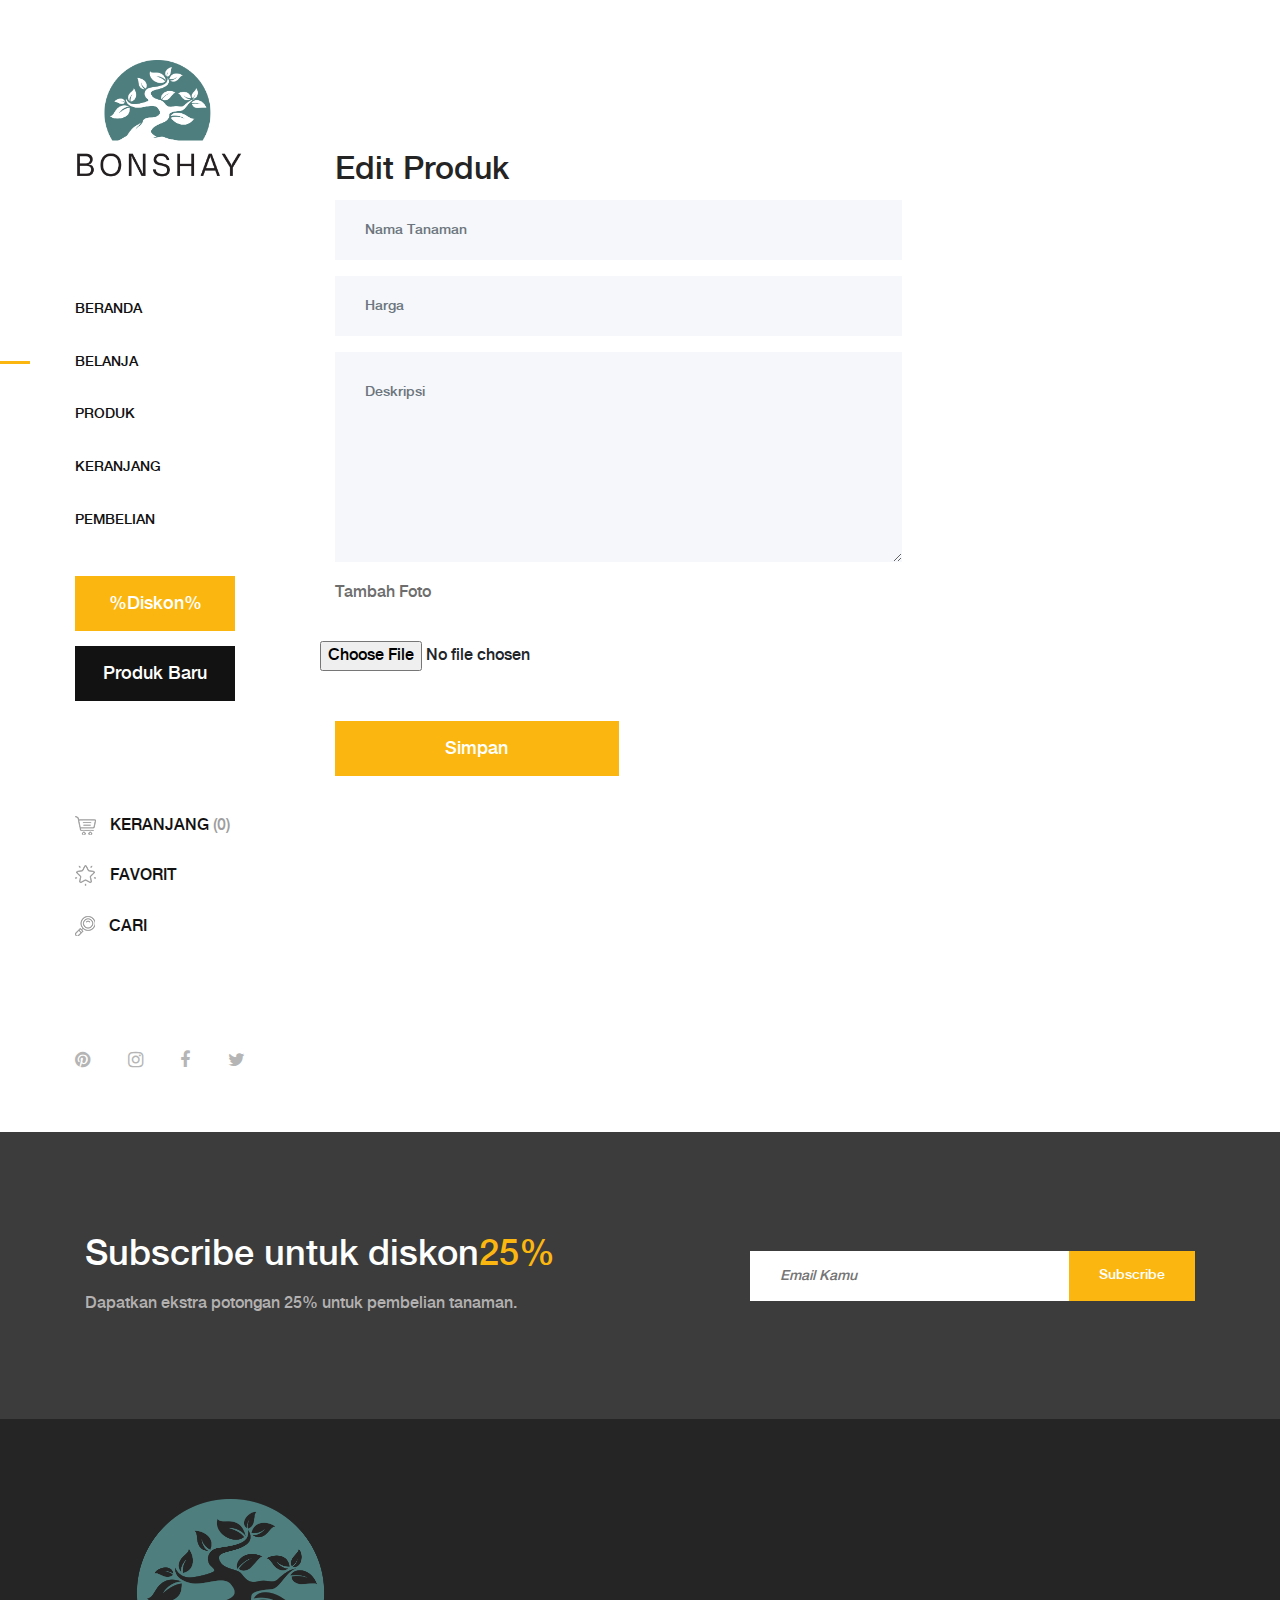
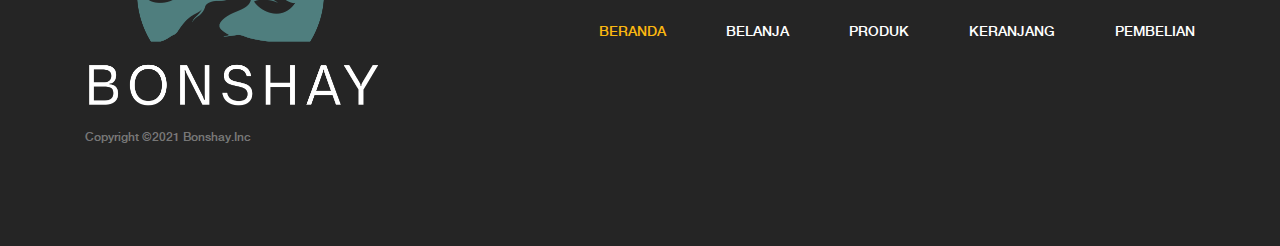
==== bonshay/editplant-seller.html @ bff63c1c "Add files via upload" ====
<!DOCTYPE html>
<html lang="en">

<head>
    <meta charset="UTF-8">
    <meta name="description" content="">
    <meta http-equiv="X-UA-Compatible" content="IE=edge">
    <meta name="viewport" content="width=device-width, initial-scale=1, shrink-to-fit=no">
    <!-- The above 4 meta tags *must* come first in the head; any other head content must come *after* these tags -->

    <!-- Title  -->
    <title>Bonshay - Ornamental Plants Ecommerce  | Checkout</title>

    <!-- Favicon  -->
    <link rel="icon" href="img/core-img/favicon.ico">

    <!-- Core Style CSS -->
    <link rel="stylesheet" href="css/core-style.css">
    <link rel="stylesheet" href="style.css">

</head>

<style>
    .tambahfoto{
        margin-left:15px;
    }
</style>

<body>
    <!-- Search Wrapper Area Start -->
    <div class="search-wrapper section-padding-100">
        <div class="search-close">
            <i class="fa fa-close" aria-hidden="true"></i>
        </div>
        <div class="container">
            <div class="row">
                <div class="col-12">
                    <div class="search-content">
                        <form action="#" method="get">
                            <input type="search" name="search" id="search" placeholder="Type your keyword...">
                            <button type="submit"><img src="img/core-img/search.png" alt=""></button>
                        </form>
                    </div>
                </div>
            </div>
        </div>
    </div>
    <!-- Search Wrapper Area End -->

    <!-- ##### Main Content Wrapper Start ##### -->
    <div class="main-content-wrapper d-flex clearfix">

        <!-- Mobile Nav (max width 767px)-->
        <div class="mobile-nav">
            <!-- Navbar Brand -->
            <div class="amado-navbar-brand">
                <a href="index.html"><img src="img/core-img/logo.png" alt=""></a>
            </div>
            <!-- Navbar Toggler -->
            <div class="amado-navbar-toggler">
                <span></span><span></span><span></span>
            </div>
        </div>

        <!-- Header Area Start -->
        <header class="header-area clearfix">
            <!-- Close Icon -->
            <div class="nav-close">
                <i class="fa fa-close" aria-hidden="true"></i>
            </div>
            <!-- Logo -->
            <div class="logo">
                <a href="index.html"><img src="img/core-img/logo.png" alt=""></a>
            </div>
            <!-- Amado Nav -->
            <nav class="amado-nav">
                <ul>
                    <li><a href="index.html">Beranda</a></li>
                    <li class="active"><a href="shop.html">Belanja</a></li>
                    <li><a href="product-details.html">Produk</a></li>
                    <li><a href="cart.html">Keranjang</a></li>
                    <li><a href="checkout.html">Pembelian</a></li>
                </ul>
            </nav>
            <!-- Button Group -->
            <div class="amado-btn-group mt-30 mb-100">
                <a href="#" class="btn amado-btn mb-15">%Diskon%</a>
                <a href="#" class="btn amado-btn active">Produk Baru</a>
            </div>
            <!-- Cart Menu -->
            <div class="cart-fav-search mb-100">
                <a href="cart.html" class="cart-nav"><img src="img/core-img/cart.png" alt=""> Keranjang <span>(0)</span></a>
                <a href="#" class="fav-nav"><img src="img/core-img/favorites.png" alt=""> Favorit</a>
                <a href="#" class="search-nav"><img src="img/core-img/search.png" alt=""> Cari</a>
            </div>
            <!-- Social Button -->
            <div class="social-info d-flex justify-content-between">
                <a href="#"><i class="fa fa-pinterest" aria-hidden="true"></i></a>
                <a href="#"><i class="fa fa-instagram" aria-hidden="true"></i></a>
                <a href="#"><i class="fa fa-facebook" aria-hidden="true"></i></a>
                <a href="#"><i class="fa fa-twitter" aria-hidden="true"></i></a>
            </div>
        </header>
        <!-- Header Area End -->

        <div class="cart-table-area section-padding-100">
            <div class="container-fluid">
                <div class="row">
                    <div class="col-12 col-lg-8">
                        <div class="checkout_details_area mt-50 clearfix">

                            <div class="edit-title">
                                <h2>Edit Produk</h2>
                            </div>

                            <form action="#" method="post">
                                <div class="row">
                                    <div class="col-12 mb-3">
                                        <input type="text" class="form-control" placeholder="Nama Tanaman" value="">
                                    </div>
                                    <div class="col-12 mb-3">
                                        <input type="text" class="form-control" placeholder="Harga" value="">
                                    </div>
                                    <div class="col-12 mb-3">
                                        <textarea name="comment" class="form-control w-100" id="comment" cols="30" rows="10" placeholder="Deskripsi"></textarea>
                                    </div>
                                    <p class="tambahfoto">Tambah Foto</p>
                                    <div class="tambahfoto col-12 mb-3"></div>
                                        <form action="">
                                            <input type="file" id="myFile" name="filename">
                                        </form>
                                    </div>

                                    <div class="cart-btn mt-50">
                                        <a href="#" class="btn amado-btn w-50">Simpan</a>
                                    </div>


                                </div>
                            </form>
                        </div>
                    </div>
                    
                </div>
            </div>
        </div>
    </div>
    <!-- ##### Main Content Wrapper End ##### -->

    <!-- ##### Newsletter Area Start ##### -->
    <section class="newsletter-area section-padding-100-0">
        <div class="container">
            <div class="row align-items-center">
                <!-- Newsletter Text -->
                <div class="col-12 col-lg-6 col-xl-7">
                    <div class="newsletter-text mb-100">
                        <h2>Subscribe untuk diskon<span>25%</span></h2>
                        <p>Dapatkan ekstra potongan 25% untuk pembelian tanaman.</p>
                    </div>
                </div>
                <!-- Newsletter Form -->
                <div class="col-12 col-lg-6 col-xl-5">
                    <div class="newsletter-form mb-100">
                        <form action="#" method="post">
                            <input type="email" name="email" class="nl-email" placeholder="Email Kamu">
                            <input type="submit" value="Subscribe">
                        </form>
                    </div>
                </div>
            </div>
        </div>
    </section>
    <!-- ##### Newsletter Area End ##### -->

    <!-- ##### Footer Area Start ##### -->
    <footer class="footer_area clearfix">
        <div class="container">
            <div class="row align-items-center">
                <!-- Single Widget Area -->
                <div class="col-12 col-lg-4">
                    <div class="single_widget_area">
                        <!-- Logo -->
                        <div class="footer-logo mr-50">
                            <a href="index.html"><img src="img/core-img/logo2.png" alt=""></a>
                        </div>
                        <!-- Copywrite Text -->
                        <p class="copywrite"><!-- Link back to Colorlib can't be removed. Template is licensed under CC BY 3.0. -->
                            Copyright ©2021 Bonshay.Inc
<!-- Link back to Colorlib can't be removed. Template is licensed under CC BY 3.0. -->
                    </div>
                </div>
                <!-- Single Widget Area -->
                <div class="col-12 col-lg-8">
                    <div class="single_widget_area">
                        <!-- Footer Menu -->
                        <div class="footer_menu">
                            <nav class="navbar navbar-expand-lg justify-content-end">
                                <button class="navbar-toggler" type="button" data-toggle="collapse" data-target="#footerNavContent" aria-controls="footerNavContent" aria-expanded="false" aria-label="Toggle navigation"><i class="fa fa-bars"></i></button>
                                <div class="collapse navbar-collapse" id="footerNavContent">
                                    <ul class="navbar-nav ml-auto">
                                        <li class="nav-item active">
                                            <a class="nav-link" href="index.html">Beranda</a>
                                        </li>
                                        <li class="nav-item">
                                            <a class="nav-link" href="shop.html">Belanja</a>
                                        </li>
                                        <li class="nav-item">
                                            <a class="nav-link" href="product-details.html">Produk</a>
                                        </li>
                                        <li class="nav-item">
                                            <a class="nav-link" href="cart.html">Keranjang</a>
                                        </li>
                                        <li class="nav-item">
                                            <a class="nav-link" href="checkout.html">Pembelian</a>
                                        </li>
                                    </ul>
                                </div>
                            </nav>
                        </div>
                    </div>
                </div>
            </div>
        </div>
    </footer>
    <!-- ##### Footer Area End ##### -->

    <!-- ##### jQuery (Necessary for All JavaScript Plugins) ##### -->
    <script src="js/jquery/jquery-2.2.4.min.js"></script>
    <!-- Popper js -->
    <script src="js/popper.min.js"></script>
    <!-- Bootstrap js -->
    <script src="js/bootstrap.min.js"></script>
    <!-- Plugins js -->
    <script src="js/plugins.js"></script>
    <!-- Active js -->
    <script src="js/active.js"></script>

</body>

</html>
---- bonshay/css/core-style.css ----
/* [Master Stylesheet v-1.0.0] */
/* :: :: 1.0 Import Fonts */
@import url(../css/bootstrap.min.css);
@import url(../css/owl.carousel.css);
@import url(../css/animate.css);
@import url(../css/magnific-popup.css);
@import url(../css/jquery-ui.min.css);
@import url(../css/nice-select.css);
@import url(../css/font-awesome.min.css);
@font-face {
  font-family: 'helveticaneuebold';
  src: url("../fonts/helvetica_neu_bold-webfont.woff2") format("woff2"), url("../fonts/helvetica_neu_bold-webfont.woff") format("woff");
  font-weight: normal;
  font-style: normal; }
@font-face {
  font-family: 'helveticaneuemedium';
  src: url("../fonts/helveticaneue_medium-webfont.woff2") format("woff2"), url("../fonts/helveticaneue_medium-webfont.woff") format("woff");
  font-weight: normal;
  font-style: normal; }
/* :: 2.0 Import All CSS */
/* :: 3.0 Base CSS */
* {
  margin: 0;
  padding: 0; }

body {
  font-family: "helveticaneuemedium";
  font-size: 16px; }

h1,
h2,
h3,
h4,
h5,
h6 {
  color: #242424;
  line-height: 1.3;
  font-weight: 400; }

p {
  color: #6d6d6d;
  font-size: 16px;
  line-height: 1.9;
  font-weight: 400; }

a {
  -webkit-transition: all 500ms ease 0s;
  transition: all 500ms ease 0s;
  text-decoration: none;
  outline: 0 solid transparent;
  color: #131212;
  font-weight: 400;
  font-size: 12px; }
  a:hover, a:focus {
    -webkit-transition: all 500ms ease 0s;
    transition: all 500ms ease 0s;
    text-decoration: none;
    outline: 0 solid transparent;
    color: #131212;
    font-weight: 400;
    font-size: 12px; }

ul,
ol {
  margin: 0; }
  ul li,
  ol li {
    list-style: none; }

img {
  height: auto;
  max-width: 100%; }

/* Spacing */
.mt-15 {
  margin-top: 15px !important; }

.mt-30 {
  margin-top: 30px !important; }

.mt-50 {
  margin-top: 50px !important; }

.mt-70 {
  margin-top: 70px !important; }

.mt-100 {
  margin-top: 100px !important; }

.mb-15 {
  margin-bottom: 15px !important; }

.mb-30 {
  margin-bottom: 30px !important; }

.mb-50 {
  margin-bottom: 50px !important; }

.mb-70 {
  margin-bottom: 70px !important; }

.mb-100 {
  margin-bottom: 100px !important; }

.ml-15 {
  margin-left: 15px !important; }

.ml-30 {
  margin-left: 30px !important; }

.ml-50 {
  margin-left: 50px !important; }

.mr-15 {
  margin-right: 15px !important; }

.mr-30 {
  margin-right: 30px !important; }

.mr-50 {
  margin-right: 50px !important; }

/* Height */
.height-400 {
  height: 400px !important; }

.height-500 {
  height: 500px !important; }

.height-600 {
  height: 600px !important; }

.height-700 {
  height: 700px !important; }

.height-800 {
  height: 800px !important; }

/* Section Padding */
.section-padding-100 {
  padding-top: 100px;
  padding-bottom: 100px; }

.section-padding-100-0 {
  padding-top: 100px;
  padding-bottom: 0; }

.section-padding-0-100 {
  padding-top: 0;
  padding-bottom: 100px; }

/* Section Heading */
.section-heading {
  margin-bottom: 50px;
  position: relative;
  z-index: 1; }
  .section-heading h2 {
    font-size: 30px;
    margin-bottom: 0;
    text-transform: capitalize;
    font-weight: 600; }
  .section-heading.text-left {
    text-align: left !important; }

/* Miscellaneous */
.bg-img {
  background-position: center center;
  background-size: cover;
  background-repeat: no-repeat; }

.bg-white {
  background-color: #ffffff !important; }

.bg-dark {
  background-color: #000000 !important; }

.bg-transparent {
  background-color: transparent !important; }

.font-bold {
  font-weight: 700; }

.font-light {
  font-weight: 300; }

.bg-overlay,
.bg-overlay-white {
  position: relative;
  z-index: 2;
  background-position: center center;
  background-size: cover; }
  .bg-overlay:hover,
  .bg-overlay-white:hover {
    position: absolute;
    z-index: -1;
    top: 0;
    left: 0;
    width: 100%;
    height: 100%;
    content: ""; }

.bg-overlay:hover {
  background-color: rgba(0, 0, 0, 0.5); }

.bg-overlay-white:hover {
  background-color: rgba(255, 255, 255, 0.9); }

.mfp-image-holder .mfp-close,
.mfp-iframe-holder .mfp-close {
  color: #FFF;
  right: 0;
  padding-right: 0;
  width: 30px;
  height: 30px;
  background-color: #fbb710;
  line-height: 30px;
  text-align: center;
  position: absolute;
  top: 40px;
  right: -30px; }
  @media only screen and (max-width: 767px) {
    .mfp-image-holder .mfp-close,
    .mfp-iframe-holder .mfp-close {
      right: 0; } }

.navbar-toggler {
  background-color: #fbb710;
  border-radius: 0;
  margin-bottom: 15px; }
  .navbar-toggler i {
    font-size: 12px;
    color: #fff; }

@media only screen and (min-width: 768px) and (max-width: 991px) {
  .navbar {
    display: block; } }
@media only screen and (max-width: 767px) {
  .navbar {
    display: block; } }

.mobile-nav {
  position: fixed;
  width: 100%;
  height: 70px;
  background-color: #fff;
  z-index: 3000;
  top: 0;
  left: 0;
  right: 0;
  padding: 0.5em 2em;
  -webkit-box-align: center;
  -ms-flex-align: center;
  -ms-grid-row-align: center;
  align-items: center;
  -webkit-box-pack: justify;
  -ms-flex-pack: justify;
  justify-content: space-between;
  box-shadow: 0 4px 15px 0 rgba(0, 0, 0, 0.15);
  display: none; }
  @media only screen and (max-width: 767px) {
    .mobile-nav {
      display: -webkit-box;
      display: -ms-flexbox;
      display: flex; } }
  .mobile-nav .amado-navbar-brand {
    -webkit-box-flex: 0;
    -ms-flex: 0 0 70px;
    flex: 0 0 70px;
    max-width: 70px; }
    .mobile-nav .amado-navbar-brand a {
      display: block;
      max-width: 70px; }
  .mobile-nav .amado-navbar-toggler {
    cursor: pointer; }
    .mobile-nav .amado-navbar-toggler span {
      width: 28px;
      height: 3px;
      background-color: #fbb710;
      display: block;
      margin-bottom: 5px;
      border-radius: 2px; }
      .mobile-nav .amado-navbar-toggler span:last-child {
        margin-bottom: 0; }

/* ScrollUp */
#scrollUp {
  background-color: #fbb710;
  border-radius: 0;
  bottom: 60px;
  box-shadow: 0 2px 6px 0 rgba(0, 0, 0, 0.3);
  color: #ffffff;
  font-size: 24px;
  height: 40px;
  line-height: 40px;
  right: 60px;
  text-align: center;
  width: 40px;
  -webkit-transition-duration: 500ms;
  transition-duration: 500ms; }
  #scrollUp:hover {
    background-color: #131212; }
  @media only screen and (max-width: 767px) {
    #scrollUp {
      bottom: 30px;
      right: 30px; } }

/* Essence Button */
.amado-btn {
  display: inline-block;
  min-width: 160px;
  height: 55px;
  color: #ffffff;
  border: none;
  border-radius: 0;
  padding: 0 7px;
  font-size: 18px;
  line-height: 56px;
  background-color: #fbb710;
  font-weight: 400; }
  .amado-btn.active, .amado-btn:hover, .amado-btn:focus {
    font-size: 18px;
    color: #ffffff;
    background-color: #131212; }

/* :: 4.0 Search Wrapper Area CSS */
.search-wrapper {
  position: fixed;
  z-index: 1;
  width: 100%;
  height: 260px;
  z-index: 5000;
  top: -350px;
  left: 0;
  background-color: #f5f7fa;
  -webkit-transition-duration: 500ms;
  transition-duration: 500ms; }
  .search-wrapper .search-content form {
    position: relative;
    z-index: 1;
    box-shadow: 0 0 5px rgba(0, 0, 0, 0.075); }
    .search-wrapper .search-content form input {
      width: 100%;
      height: 60px;
      border: none;
      padding-left: 50px;
      font-size: 14px;
      color: #6b6b6b; }
    .search-wrapper .search-content form button {
      position: absolute;
      top: 0;
      left: 0;
      border: none;
      width: 50px;
      height: 60px;
      z-index: 10;
      cursor: pointer;
      background-color: transparent;
      text-align: center; }
  .search-wrapper .search-close {
    -webkit-transition-duration: 500ms;
    transition-duration: 500ms;
    width: 40px;
    height: 40px;
    position: absolute;
    top: 0;
    right: 0;
    background-color: red;
    text-align: center;
    color: #fff;
    line-height: 40px;
    font-size: 12px;
    cursor: pointer;
    background-color: #fbb710; }
    .search-wrapper .search-close:hover {
      background-color: #131212; }

/* :: 5.0 Welcome Area CSS */
.main-content-wrapper {
  position: relative;
  z-index: 1;
  -webkit-transition-duration: 500ms;
  transition-duration: 500ms;
  -ms-flex-wrap: wrap;
  flex-wrap: wrap; }
  @media only screen and (max-width: 767px) {
    .main-content-wrapper {
      margin-top: 70px;
      z-index: 100; } }
  .main-content-wrapper .header-area {
    -webkit-transition-duration: 500ms;
    transition-duration: 500ms;
    position: relative;
    z-index: 1;
    -webkit-box-flex: 0;
    -ms-flex: 0 0 320px;
    flex: 0 0 320px;
    width: 320px;
    max-width: 320px;
    background-color: #fff;
    padding: 60px 75px; }
    @media only screen and (min-width: 768px) and (max-width: 991px) {
      .main-content-wrapper .header-area {
        -webkit-box-flex: 0;
        -ms-flex: 0 0 280px;
        flex: 0 0 280px;
        width: 280px;
        max-width: 280px;
        padding: 50px; } }
    @media only screen and (max-width: 767px) {
      .main-content-wrapper .header-area {
        -webkit-transition-duration: 500ms;
        transition-duration: 500ms;
        -webkit-box-flex: 0;
        -ms-flex: 0 0 320px;
        flex: 0 0 320px;
        width: 320px;
        max-width: 320px;
        position: fixed;
        z-index: 4000;
        top: 0;
        left: -350px;
        height: 100%;
        overflow-x: hidden;
        overflow-y: scroll;
        display: block; } }
    .main-content-wrapper .header-area.bp-xs-on {
      left: 0; }
    .main-content-wrapper .header-area .nav-close {
      -webkit-transition-duration: 500ms;
      transition-duration: 500ms;
      width: 40px;
      height: 40px;
      position: absolute;
      top: 0;
      right: 15px;
      background-color: red;
      text-align: center;
      color: #fff;
      line-height: 40px;
      font-size: 12px;
      cursor: pointer;
      background-color: #fbb710;
      display: none; }
      @media only screen and (max-width: 767px) {
        .main-content-wrapper .header-area .nav-close {
          display: block; } }
      .main-content-wrapper .header-area .nav-close:hover {
        background-color: #131212; }
    .main-content-wrapper .header-area .logo {
      margin-bottom: 100px;
      display: block; }
    .main-content-wrapper .header-area .amado-nav li a {
      font-size: 14px;
      text-transform: uppercase;
      position: relative;
      z-index: 1;
      padding: 20px 0;
      display: block;
      line-height: 0.9;
      color: #131212;
      font-weight: normal; }
      .main-content-wrapper .header-area .amado-nav li a::after {
        -webkit-transition-duration: 500ms;
        transition-duration: 500ms;
        width: 30px;
        height: 3px;
        position: absolute;
        top: 50%;
        margin-top: -1.5px;
        left: -150px;
        background-color: #fbb710;
        z-index: 10;
        content: ''; }
      .main-content-wrapper .header-area .amado-nav li a:hover, .main-content-wrapper .header-area .amado-nav li a:focus {
        color: #fbb710; }
    .main-content-wrapper .header-area .amado-nav li:hover a::after, .main-content-wrapper .header-area .amado-nav li:focus a::after {
      left: -75px; }
      @media only screen and (min-width: 768px) and (max-width: 991px) {
        .main-content-wrapper .header-area .amado-nav li:hover a::after, .main-content-wrapper .header-area .amado-nav li:focus a::after {
          left: -50px; } }
    .main-content-wrapper .header-area .amado-nav li.active a::after {
      left: -75px; }
      @media only screen and (min-width: 768px) and (max-width: 991px) {
        .main-content-wrapper .header-area .amado-nav li.active a::after {
          left: -50px; } }
    .main-content-wrapper .header-area .amado-btn-group .amado-btn {
      width: 160px;
      display: block; }
    .main-content-wrapper .header-area .cart-fav-search a {
      display: block;
      text-transform: uppercase;
      font-size: 16px;
      padding: 15px 0;
      color: #131212;
      line-height: 1; }
      .main-content-wrapper .header-area .cart-fav-search a .search-nav {
        padding-bottom: 0; }
      .main-content-wrapper .header-area .cart-fav-search a span {
        color: #9e9e9e; }
      .main-content-wrapper .header-area .cart-fav-search a img {
        margin-right: 10px; }
      .main-content-wrapper .header-area .cart-fav-search a:hover, .main-content-wrapper .header-area .cart-fav-search a:focus {
        color: #fbb710; }
    .main-content-wrapper .header-area .social-info a {
      color: #b5b5b5;
      display: inline-block; }
      .main-content-wrapper .header-area .social-info a i {
        font-size: 18px; }
      .main-content-wrapper .header-area .social-info a:hover, .main-content-wrapper .header-area .social-info a:focus {
        color: #fbb710; }
    @media only screen and (max-width: 767px) {
      .main-content-wrapper .header-area .social-info {
        margin-bottom: 75px; } }
  .main-content-wrapper .products-catagories-area {
    -webkit-box-flex: 0;
    -ms-flex: 0 0 calc(100% - 320px);
    flex: 0 0 calc(100% - 320px);
    width: calc(100% - 320px);
    max-width: calc(100% - 320px); }
    @media only screen and (min-width: 768px) and (max-width: 991px) {
      .main-content-wrapper .products-catagories-area {
        -webkit-box-flex: 0;
        -ms-flex: 0 0 calc(100% - 280px);
        flex: 0 0 calc(100% - 280px);
        width: calc(100% - 280px);
        max-width: calc(100% - 280px); } }
    @media only screen and (max-width: 767px) {
      .main-content-wrapper .products-catagories-area {
        -webkit-box-flex: 0;
        -ms-flex: 0 0 100%;
        flex: 0 0 100%;
        width: 100%;
        max-width: 100%; } }
  .main-content-wrapper .shop_sidebar_area {
    position: relative;
    z-index: 1;
    -webkit-box-flex: 0;
    -ms-flex: 0 0 230px;
    flex: 0 0 230px;
    width: 230px;
    max-width: 230px;
    background-color: #f5f7fa;
    padding: 100px 40px; }
    @media only screen and (min-width: 768px) and (max-width: 991px) {
      .main-content-wrapper .shop_sidebar_area {
        -webkit-box-flex: 0;
        -ms-flex: 0 0 180px;
        flex: 0 0 180px;
        width: 180px;
        max-width: 180px;
        padding: 100px 15px; } }
    @media only screen and (max-width: 767px) {
      .main-content-wrapper .shop_sidebar_area {
        -webkit-box-flex: 0;
        -ms-flex: 0 0 100%;
        flex: 0 0 100%;
        width: 100%;
        max-width: 100%;
        -webkit-box-ordinal-group: 3;
        -ms-flex-order: 2;
        order: 2; } }
  .main-content-wrapper .amado_product_area {
    position: relative;
    z-index: 1;
    -webkit-box-flex: 0;
    -ms-flex: 0 0 calc(95% - 550px);
    flex: 0 0 calc(95% - 550px);
    width: calc(95% - 550px);
    max-width: calc(95% - 550px); }
    @media only screen and (min-width: 992px) and (max-width: 1199px) {
      .main-content-wrapper .amado_product_area {
        -webkit-box-flex: 0;
        -ms-flex: 0 0 calc(100% - 550px);
        flex: 0 0 calc(100% - 550px);
        width: calc(100% - 550px);
        max-width: calc(100% - 550px); } }
    @media only screen and (min-width: 768px) and (max-width: 991px) {
      .main-content-wrapper .amado_product_area {
        -webkit-box-flex: 0;
        -ms-flex: 0 0 calc(100% - 460px);
        flex: 0 0 calc(100% - 460px);
        width: calc(100% - 460px);
        max-width: calc(100% - 460px); } }
    @media only screen and (max-width: 767px) {
      .main-content-wrapper .amado_product_area {
        -webkit-box-flex: 0;
        -ms-flex: 0 0 100%;
        flex: 0 0 100%;
        width: 100%;
        max-width: 100%;
        -webkit-box-ordinal-group: 2;
        -ms-flex-order: 1;
        order: 1;
        padding-top: 50px; } }
  .main-content-wrapper .cart-table-area {
    position: relative;
    z-index: 1;
    -webkit-box-flex: 0;
    -ms-flex: 0 0 calc(95% - 320px);
    flex: 0 0 calc(95% - 320px);
    width: calc(95% - 320px);
    max-width: calc(95% - 320px); }
    @media only screen and (min-width: 992px) and (max-width: 1199px) {
      .main-content-wrapper .cart-table-area {
        -webkit-box-flex: 0;
        -ms-flex: 0 0 calc(100% - 320px);
        flex: 0 0 calc(100% - 320px);
        width: calc(100% - 320px);
        max-width: calc(100% - 320px); } }
    @media only screen and (min-width: 768px) and (max-width: 991px) {
      .main-content-wrapper .cart-table-area {
        -webkit-box-flex: 0;
        -ms-flex: 0 0 calc(100% - 280px);
        flex: 0 0 calc(100% - 280px);
        width: calc(100% - 280px);
        max-width: calc(100% - 280px); } }
    @media only screen and (max-width: 767px) {
      .main-content-wrapper .cart-table-area {
        -webkit-box-flex: 0;
        -ms-flex: 0 0 100%;
        flex: 0 0 100%;
        width: 100%;
        max-width: 100%;
        padding-top: 0; } }
    .main-content-wrapper .cart-table-area .cart-title h2 {
      font-size: 30px;
      margin-bottom: 30px;
      color: #242424; }
    .main-content-wrapper .cart-table-area table thead {
      width: 100%;
      display: block; }
      .main-content-wrapper .cart-table-area table thead tr {
        display: -webkit-box;
        display: -ms-flexbox;
        display: flex;
        width: 100%;
        height: 40px;
        background-color: #f5f7fa; }
        .main-content-wrapper .cart-table-area table thead tr th {
          border-top: none;
          border-bottom: none;
          -webkit-box-flex: 0;
          -ms-flex: 0 0 25%;
          flex: 0 0 25%;
          width: 25%;
          max-width: 25%;
          font-size: 12px;
          color: #242424;
          text-transform: capitalize;
          font-weight: 400; }
    .main-content-wrapper .cart-table-area table tbody {
      width: 100%;
      display: block; }
      .main-content-wrapper .cart-table-area table tbody tr {
        display: -webkit-box;
        display: -ms-flexbox;
        display: flex;
        -webkit-box-align: center;
        -ms-flex-align: center;
        -ms-grid-row-align: center;
        align-items: center;
        width: 100%; }
        .main-content-wrapper .cart-table-area table tbody tr td {
          border: none;
          -webkit-box-flex: 0;
          -ms-flex: 0 0 25%;
          flex: 0 0 25%;
          width: 25%;
          max-width: 25%; }
          .main-content-wrapper .cart-table-area table tbody tr td h5 {
            font-size: 16px;
            color: #252525; }
            @media only screen and (min-width: 992px) and (max-width: 1199px) {
              .main-content-wrapper .cart-table-area table tbody tr td h5 {
                font-size: 14px; } }
            @media only screen and (min-width: 768px) and (max-width: 991px) {
              .main-content-wrapper .cart-table-area table tbody tr td h5 {
                font-size: 14px; } }
            @media only screen and (max-width: 767px) {
              .main-content-wrapper .cart-table-area table tbody tr td h5 {
                font-size: 12px; } }
          .main-content-wrapper .cart-table-area table tbody tr td .qty-btn p {
            margin-bottom: 0;
            line-height: 40px;
            height: 40px;
            padding: 0 15px;
            background-color: #f5f7fa;
            color: #242424;
            font-size: 14px; }
            @media only screen and (min-width: 768px) and (max-width: 991px) {
              .main-content-wrapper .cart-table-area table tbody tr td .qty-btn p {
                padding: 0 10px; } }
          .main-content-wrapper .cart-table-area table tbody tr td .qty-btn .quantity {
            position: relative;
            z-index: 1; }
            .main-content-wrapper .cart-table-area table tbody tr td .qty-btn .quantity input {
              text-align: center;
              background-color: #f5f7fa;
              height: 40px;
              width: 60px;
              border: none;
              -moz-appearance: textfield;
              -webkit-appearance: textfield;
              appearance: textfield;
              color: #242424;
              font-size: 14px; }
              @media only screen and (min-width: 768px) and (max-width: 991px) {
                .main-content-wrapper .cart-table-area table tbody tr td .qty-btn .quantity input {
                  width: 45px; } }
            .main-content-wrapper .cart-table-area table tbody tr td .qty-btn .quantity .qty-plus {
              position: absolute;
              right: 0;
              top: 0;
              line-height: 40px;
              width: 20px;
              text-align: center;
              height: 40px;
              cursor: pointer;
              color: #242424;
              font-size: 10px; }
            .main-content-wrapper .cart-table-area table tbody tr td .qty-btn .quantity .qty-minus {
              position: absolute;
              top: 0;
              right: 40px;
              line-height: 40px;
              width: 20px;
              height: 40px;
              text-align: center;
              cursor: pointer;
              color: #242424;
              font-size: 10px; }
              @media only screen and (min-width: 768px) and (max-width: 991px) {
                .main-content-wrapper .cart-table-area table tbody tr td .qty-btn .quantity .qty-minus {
                  right: 30px; } }
    .main-content-wrapper .cart-table-area .cart-summary {
      background-color: #f5f7fa;
      margin-top: 118px;
      position: relative;
      z-index: 1;
      padding: 30px 20px; }
      .main-content-wrapper .cart-table-area .cart-summary h5 {
        font-size: 18px;
        margin-bottom: 0; }
      .main-content-wrapper .cart-table-area .cart-summary .summary-table {
        margin-top: 30px; }
        .main-content-wrapper .cart-table-area .cart-summary .summary-table li {
          display: -webkit-box;
          display: -ms-flexbox;
          display: flex;
          -webkit-box-pack: justify;
          -ms-flex-pack: justify;
          justify-content: space-between;
          margin-bottom: 30px;
          text-transform: capitalize; }
          .main-content-wrapper .cart-table-area .cart-summary .summary-table li span {
            color: #6b6b6b;
            font-size: 14px; }
      .main-content-wrapper .cart-table-area .cart-summary .payment-method label {
        font-size: 14px;
        color: #6b6b6b;
        font-weight: 400;
        margin-bottom: 15px; }
  .main-content-wrapper .single-product-area {
    position: relative;
    z-index: 1;
    -webkit-box-flex: 0;
    -ms-flex: 0 0 calc(95% - 320px);
    flex: 0 0 calc(95% - 320px);
    width: calc(95% - 320px);
    max-width: calc(95% - 320px); }
    @media only screen and (min-width: 992px) and (max-width: 1199px) {
      .main-content-wrapper .single-product-area {
        -webkit-box-flex: 0;
        -ms-flex: 0 0 calc(100% - 320px);
        flex: 0 0 calc(100% - 320px);
        width: calc(100% - 320px);
        max-width: calc(100% - 320px); } }
    @media only screen and (min-width: 768px) and (max-width: 991px) {
      .main-content-wrapper .single-product-area {
        -webkit-box-flex: 0;
        -ms-flex: 0 0 calc(100% - 280px);
        flex: 0 0 calc(100% - 280px);
        width: calc(100% - 280px);
        max-width: calc(100% - 280px); } }
    @media only screen and (max-width: 767px) {
      .main-content-wrapper .single-product-area {
        -webkit-box-flex: 0;
        -ms-flex: 0 0 100%;
        flex: 0 0 100%;
        width: 100%;
        max-width: 100%;
        padding-top: 0; } }
    .main-content-wrapper .single-product-area .breadcrumb {
      background-color: transparent; }
      .main-content-wrapper .single-product-area .breadcrumb .breadcrumb-item {
        font-size: 14px;
        text-transform: uppercase; }
        .main-content-wrapper .single-product-area .breadcrumb .breadcrumb-item a {
          color: #242424;
          font-size: 14px;
          text-transform: uppercase; }
          .main-content-wrapper .single-product-area .breadcrumb .breadcrumb-item a:hover {
            color: #fbb710; }
      .main-content-wrapper .single-product-area .breadcrumb .breadcrumb-item + .breadcrumb-item::before {
        content: ">"; }
    .main-content-wrapper .single-product-area .single_product_thumb {
      position: relative;
      z-index: 1;
      margin-bottom: 170px; }
      .main-content-wrapper .single-product-area .single_product_thumb .carousel-indicators {
        margin: 0 7.5px;
        bottom: -165px; }
        @media only screen and (min-width: 992px) and (max-width: 1199px) {
          .main-content-wrapper .single-product-area .single_product_thumb .carousel-indicators {
            bottom: -105px; } }
        @media only screen and (min-width: 768px) and (max-width: 991px) {
          .main-content-wrapper .single-product-area .single_product_thumb .carousel-indicators {
            bottom: -105px; } }
        @media only screen and (max-width: 767px) {
          .main-content-wrapper .single-product-area .single_product_thumb .carousel-indicators {
            bottom: -95px; } }
        .main-content-wrapper .single-product-area .single_product_thumb .carousel-indicators li {
          -webkit-box-flex: 0;
          -ms-flex: 0 0 25%;
          flex: 0 0 25%;
          width: 25%;
          min-width: 25%;
          height: 140px;
          background-position: center center;
          background-size: cover;
          border: 2px solid transparent;
          cursor: pointer; }
          @media only screen and (min-width: 992px) and (max-width: 1199px) {
            .main-content-wrapper .single-product-area .single_product_thumb .carousel-indicators li {
              height: 80px; } }
          @media only screen and (min-width: 768px) and (max-width: 991px) {
            .main-content-wrapper .single-product-area .single_product_thumb .carousel-indicators li {
              height: 80px; } }
          @media only screen and (max-width: 767px) {
            .main-content-wrapper .single-product-area .single_product_thumb .carousel-indicators li {
              height: 70px; } }
          .main-content-wrapper .single-product-area .single_product_thumb .carousel-indicators li.active {
            border: 2px solid #fbb710; }
      .main-content-wrapper .single-product-area .single_product_thumb .carousel-item a {
        cursor: zoom-in; }
    .main-content-wrapper .single-product-area .single_product_desc {
      position: relative;
      z-index: 1; }
      .main-content-wrapper .single-product-area .single_product_desc .product-meta-data .line {
        width: 80px;
        height: 3px;
        background-color: #fbb710;
        margin-bottom: 15px;
        display: block; }
      .main-content-wrapper .single-product-area .single_product_desc .product-meta-data .product-price {
        font-size: 24px;
        font-weight: 400;
        color: #fbb710;
        line-height: 1;
        margin-bottom: 10px; }
      .main-content-wrapper .single-product-area .single_product_desc .product-meta-data a {
        display: block; }
        .main-content-wrapper .single-product-area .single_product_desc .product-meta-data a h6 {
          font-size: 30px;
          margin-bottom: 5px; }
          @media only screen and (min-width: 992px) and (max-width: 1199px) {
            .main-content-wrapper .single-product-area .single_product_desc .product-meta-data a h6 {
              font-size: 20px; } }
      .main-content-wrapper .single-product-area .single_product_desc .product-meta-data .ratings-review .ratings i {
        font-size: 10px;
        color: #fbb710; }
      .main-content-wrapper .single-product-area .single_product_desc .product-meta-data .ratings-review .review a {
        display: inline-block;
        color: #6b6b6b;
        font-size: 14px; }
      .main-content-wrapper .single-product-area .single_product_desc .product-meta-data .avaibility {
        margin-bottom: 0;
        font-size: 12px;
        color: #6b6b6b;
        line-height: 1; }
        .main-content-wrapper .single-product-area .single_product_desc .product-meta-data .avaibility i {
          color: #20d34a;
          font-size: 12px; }
      .main-content-wrapper .single-product-area .single_product_desc .short_overview p {
        line-height: 2.1;
        color: #6b6b6b; }
      .main-content-wrapper .single-product-area .single_product_desc .cart p {
        margin-bottom: 0;
        line-height: 40px;
        height: 40px;
        padding: 0 15px;
        background-color: #f5f7fa; }
      .main-content-wrapper .single-product-area .single_product_desc .cart .quantity {
        position: relative;
        z-index: 1; }
        .main-content-wrapper .single-product-area .single_product_desc .cart .quantity input {
          text-align: center;
          background-color: #f5f7fa;
          height: 40px;
          width: 100px;
          border: none;
          -moz-appearance: textfield;
          -webkit-appearance: textfield;
          appearance: textfield;
          color: #959595; }
        .main-content-wrapper .single-product-area .single_product_desc .cart .quantity .qty-plus {
          position: absolute;
          right: 0;
          top: 0;
          line-height: 30px;
          width: 30px;
          text-align: center;
          height: 20px;
          cursor: pointer;
          color: #959595; }
        .main-content-wrapper .single-product-area .single_product_desc .cart .quantity .qty-minus {
          position: absolute;
          top: 21px;
          right: 0;
          line-height: 1;
          width: 30px;
          height: 25px;
          text-align: center;
          cursor: pointer;
          color: #959595; }
      .main-content-wrapper .single-product-area .single_product_desc .cart .amado-btn {
        width: 310px;
        height: 80px;
        line-height: 80px; }
        @media only screen and (min-width: 992px) and (max-width: 1199px) {
          .main-content-wrapper .single-product-area .single_product_desc .cart .amado-btn {
            width: 250px; } }
        @media only screen and (max-width: 767px) {
          .main-content-wrapper .single-product-area .single_product_desc .cart .amado-btn {
            width: 280px; } }

.search-wrapper-on .search-wrapper {
  top: 0; }
.search-wrapper-on .main-content-wrapper {
  margin-top: 260px; }

.single-products-catagory {
  position: relative;
  z-index: 1;
  width: 33.33333%;
  top: 0; }
  @media only screen and (min-width: 992px) and (max-width: 1199px) {
    .single-products-catagory {
      width: 50%; } }
  @media only screen and (min-width: 768px) and (max-width: 991px) {
    .single-products-catagory {
      width: 100%; } }
  @media only screen and (max-width: 767px) {
    .single-products-catagory {
      width: 100%; } }
  @media only screen and (min-width: 576px) and (max-width: 767px) {
    .single-products-catagory {
      width: 50%; } }
  .single-products-catagory a {
    display: block;
    width: 100%;
    height: 100%;
    position: relative;
    z-index: 10; }
    .single-products-catagory a::after {
      -webkit-transition-duration: 250ms;
      transition-duration: 250ms;
      position: absolute;
      width: 100%;
      height: 100%;
      top: 0;
      left: 0;
      content: '';
      background-color: rgba(60, 60, 60, 0.7);
      z-index: 1;
      opacity: 0;
      visibility: visible; }
    .single-products-catagory a img {
      width: 100%; }
  .single-products-catagory .hover-content {
    position: absolute;
    top: 40px;
    left: 40px;
    z-index: 10; }
    @media only screen and (max-width: 767px) {
      .single-products-catagory .hover-content {
        top: 30px;
        left: 30px; } }
    .single-products-catagory .hover-content .line {
      width: 80px;
      height: 3px;
      background-color: #fbb710;
      display: block;
      margin-bottom: 15px; }
    .single-products-catagory .hover-content p {
      font-size: 16px;
      color: #6d6d6d;
      line-height: 1;
      margin-bottom: 5px;
      -webkit-transition-duration: 250ms;
      transition-duration: 250ms; }
    .single-products-catagory .hover-content h4 {
      margin-bottom: 0;
      -webkit-transition-duration: 250ms;
      transition-duration: 250ms; }
  .single-products-catagory:hover a::after, .single-products-catagory:focus a::after {
    opacity: 1;
    visibility: visible; }
  .single-products-catagory:hover .hover-content p,
  .single-products-catagory:hover .hover-content h4, .single-products-catagory:focus .hover-content p,
  .single-products-catagory:focus .hover-content h4 {
    color: #fff; }

/* :: 6.0 Newsletter Area CSS */
.newsletter-area {
  position: relative;
  z-index: 1;
  background-color: #3c3c3c; }
  .newsletter-area .newsletter-text {
    position: relative;
    z-index: 1; }
    .newsletter-area .newsletter-text h2 {
      font-size: 36px;
      margin-bottom: 10px;
      color: #fff; }
      @media only screen and (min-width: 992px) and (max-width: 1199px) {
        .newsletter-area .newsletter-text h2 {
          font-size: 30px; } }
      @media only screen and (max-width: 767px) {
        .newsletter-area .newsletter-text h2 {
          font-size: 30px; } }
      .newsletter-area .newsletter-text h2 span {
        color: #fbb710; }
    .newsletter-area .newsletter-text p {
      color: #b3b1b1;
      margin-bottom: 0; }
  .newsletter-area .newsletter-form form {
    position: relative;
    z-index: 1; }
    .newsletter-area .newsletter-form form input[type="email"] {
      width: 100%;
      height: 50px;
      background-color: #fff;
      color: #afafaf;
      font-size: 14px;
      font-style: italic;
      border: none;
      padding: 0 30px; }
    .newsletter-area .newsletter-form form input[type="submit"] {
      -webkit-transition-duration: 500ms;
      transition-duration: 500ms;
      height: 50px;
      background-color: #fbb710;
      color: #fff;
      font-size: 14px;
      padding: 0 30px;
      cursor: pointer;
      position: absolute;
      top: 0;
      right: 0;
      z-index: 10;
      border: none; }
      .newsletter-area .newsletter-form form input[type="submit"]:hover, .newsletter-area .newsletter-form form input[type="submit"]:focus {
        background-color: #fbb710;
        color: #fff; }

/* :: 7.0 Popular Products Area CSS */
.single-product-wrapper {
  position: relative;
  z-index: 1;
  margin-bottom: 50px;
  overflow: hidden;
  background-color: #ffffff; }
  .single-product-wrapper .product-img {
    position: relative;
    z-index: 1;
    overflow: hidden; }
    .single-product-wrapper .product-img img {
      width: 100%;
      -webkit-transition-duration: 500ms;
      transition-duration: 500ms; }
    .single-product-wrapper .product-img .hover-img {
      -webkit-transition-duration: 500ms;
      transition-duration: 500ms;
      position: absolute;
      top: 0;
      left: 0;
      width: 100%;
      z-index: 10;
      opacity: 0;
      visibility: hidden; }
  .single-product-wrapper .product-description {
    position: relative;
    z-index: 1;
    margin-top: 25px; }
    .single-product-wrapper .product-description .product-meta-data .line {
      width: 80px;
      height: 3px;
      background-color: #fbb710;
      margin-bottom: 15px;
      display: block; }
    .single-product-wrapper .product-description .product-meta-data .product-price {
      line-height: 1;
      color: #fbb710;
      font-size: 24px;
      margin-bottom: 10px; }
    .single-product-wrapper .product-description .product-meta-data a {
      display: block; }
      .single-product-wrapper .product-description .product-meta-data a h6 {
        margin-bottom: 0; }
    .single-product-wrapper .product-description .ratings-cart .ratings i {
      font-size: 10px;
      color: #fbb710; }
    .single-product-wrapper .product-description .ratings-cart .cart {
      display: block; }
  .single-product-wrapper:hover .product-img .hover-img {
    opacity: 1;
    visibility: visible; }
  .single-product-wrapper:hover .product-img .product-favourite a {
    opacity: 1;
    visibility: visible; }

.pagination {
  position: relative;
  z-index: 1; }
  .pagination .page-item .page-link {
    width: 40px;
    height: 40px;
    border: none;
    font-size: 16px;
    font-weight: 400;
    line-height: 40px;
    padding: 0;
    text-align: center;
    color: #242424; }
    .pagination .page-item .page-link:hover, .pagination .page-item .page-link:focus {
      color: #fff;
      box-shadow: none;
      background-color: #fbb710; }
  .pagination .page-item.active .page-link {
    color: #fff;
    box-shadow: none;
    background-color: #fbb710; }
  .pagination .page-item:first-child .page-link {
    margin-left: 0;
    border-top-left-radius: 0;
    border-bottom-left-radius: 0; }
  .pagination .page-item:last-child .page-link {
    margin-left: 0;
    border-top-right-radius: 0;
    border-bottom-right-radius: 0; }

/* :: 8.0 Footer Area CSS */
.footer_area {
  position: relative;
  z-index: 1;
  background-color: #252525;
  padding: 80px 0; }
  .footer_area .single_widget_area .copywrite {
    font-size: 12px;
    color: rgba(255, 255, 255, 0.4);
    margin-top: 10px; }
    .footer_area .single_widget_area .copywrite a {
      font-size: 12px;
      color: rgba(255, 255, 255, 0.4); }
      .footer_area .single_widget_area .copywrite a:hover {
        color: #fff; }
  .footer_area .single_widget_area .footer_menu {
    position: relative;
    z-index: 1;
    margin-left: auto; }
    .footer_area .single_widget_area .footer_menu .navbar {
      padding: 0; }
    .footer_area .single_widget_area .footer_menu .navbar-nav .nav-item .nav-link {
      padding: 10px 30px;
      color: #fff;
      text-transform: uppercase;
      font-size: 14px; }
      @media only screen and (min-width: 768px) and (max-width: 991px) {
        .footer_area .single_widget_area .footer_menu .navbar-nav .nav-item .nav-link {
          padding: 10px 0; } }
      @media only screen and (max-width: 767px) {
        .footer_area .single_widget_area .footer_menu .navbar-nav .nav-item .nav-link {
          padding: 10px 0; } }
      .footer_area .single_widget_area .footer_menu .navbar-nav .nav-item .nav-link:hover, .footer_area .single_widget_area .footer_menu .navbar-nav .nav-item .nav-link:focus {
        color: #fbb710; }
    .footer_area .single_widget_area .footer_menu .navbar-nav .nav-item.active .nav-link {
      color: #fbb710; }
    .footer_area .single_widget_area .footer_menu .navbar-nav .nav-item:last-child .nav-link {
      padding-right: 0; }

/* :: 9.0 Product Sidebar Area CSS */
.widget {
  position: relative;
  z-index: 1; }
  .widget .widget-title {
    font-size: 16px;
    text-transform: capitalize;
    color: #242424; }
  .widget .catagories-menu li a {
    text-transform: capitalize;
    font-size: 16px;
    padding: 15px 0 15px 20px;
    display: block;
    font-weight: 400;
    color: #959595; }
    .widget .catagories-menu li a:hover, .widget .catagories-menu li a:focus {
      color: #fbb710; }
  .widget .catagories-menu li.active a {
    color: #fbb710; }
  .widget.price .slider-range-price {
    background-color: #c7d2d8 !important;
    height: 2px;
    border: none; }
  .widget.price .ui-slider-handle {
    background-color: #fff;
    top: -7px;
    width: 18px;
    height: 18px;
    margin: 0;
    border: 2px solid #fbb710;
    border-radius: 50%; }
  .widget.price .ui-slider-range.ui-corner-all.ui-widget-header {
    background-color: #fbb710; }
  .widget.price .ui-slider-horizontal {
    height: 2px;
    background-color: #fbb710; }
  .widget.price .range-price {
    font-size: 16px;
    font-weight: 400;
    margin-top: 20px;
    text-transform: uppercase;
    color: #959595; }
  .widget.color .widget-desc ul {
    -ms-flex-wrap: wrap;
    flex-wrap: wrap; }
    .widget.color .widget-desc ul li {
      -webkit-box-flex: 0;
      -ms-flex: 0 0 25%;
      flex: 0 0 25%;
      width: 25%;
      margin-bottom: 15px; }
      .widget.color .widget-desc ul li a {
        width: 30px;
        height: 30px;
        display: block;
        border-radius: 50%;
        background-color: #ffffff;
        position: relative;
        z-index: 1;
        box-shadow: 0 0 3px rgba(0, 0, 0, 0.15); }
        .widget.color .widget-desc ul li a.color1 {
          background-color: #ffffff; }
        .widget.color .widget-desc ul li a.color2 {
          background-color: #969696; }
        .widget.color .widget-desc ul li a.color3 {
          background-color: #6B8E23; }
        .widget.color .widget-desc ul li a.color4 {
          background-color: #00FF00; }
        .widget.color .widget-desc ul li a.color5 {
          background-color: #3CB371; }
        .widget.color .widget-desc ul li a.color6 {
          background-color: #fff56a; }
        .widget.color .widget-desc ul li a.color7 {
          background-color: #2E8B57; }
        .widget.color .widget-desc ul li a.color8 {
          background-color: #9a8777; }
  .widget.brands .form-check {
    margin-bottom: 25px; }
    .widget.brands .form-check label {
      -webkit-transition-duration: 500ms;
      transition-duration: 500ms;
      font-size: 16px;
      color: #959595;
      font-weight: 400;
      cursor: pointer; }
      .widget.brands .form-check label:hover {
        color: #fbb710; }
    .widget.brands .form-check:last-child {
      margin-bottom: 0; }

.product-topbar {
  position: relative;
  z-index: 100;
  margin-bottom: 40px; }
  @media only screen and (min-width: 992px) and (max-width: 1199px) {
    .product-topbar .total-products {
      margin-bottom: 30px; } }
  @media only screen and (min-width: 768px) and (max-width: 991px) {
    .product-topbar .total-products {
      margin-bottom: 30px; } }
  @media only screen and (max-width: 767px) {
    .product-topbar .total-products {
      margin-bottom: 30px; } }
  .product-topbar .total-products p {
    margin-bottom: 15px;
    font-size: 14px;
    color: #242424;
    text-transform: uppercase; }
  .product-topbar .total-products .view a {
    -webkit-box-flex: 0;
    -ms-flex: 0 0 40px;
    flex: 0 0 40px;
    width: 40px;
    height: 40px;
    background-color: #131212;
    color: #fff;
    font-size: 16px;
    text-align: center;
    line-height: 44px; }
    .product-topbar .total-products .view a:first-child {
      background-color: #fbb710; }
  .product-topbar .product-sorting p {
    margin-bottom: 0;
    font-size: 14px;
    height: 40px;
    background-color: #f5f7fa;
    line-height: 40px;
    color: #959595;
    padding-left: 15px; }
    @media only screen and (min-width: 992px) and (max-width: 1199px) {
      .product-topbar .product-sorting p {
        font-size: 12px; } }
    @media only screen and (min-width: 768px) and (max-width: 991px) {
      .product-topbar .product-sorting p {
        font-size: 12px; } }
    @media only screen and (max-width: 767px) {
      .product-topbar .product-sorting p {
        font-size: 12px; } }
  .product-topbar .product-sorting form select {
    background-color: #f5f7fa;
    border: none;
    height: 40px;
    min-width: 80px; }
    @media only screen and (min-width: 768px) and (max-width: 991px) {
      .product-topbar .product-sorting form select {
        min-width: 60px; } }
    .product-topbar .product-sorting form select option {
      font-size: 12px;
      font-weight: 400;
      color: #242424;
      text-transform: uppercase;
      background-color: #f5f7fa; }
  .product-topbar .nice-select {
    border: none;
    font-size: 14px;
    font-weight: 400;
    height: 40px;
    padding-left: 0;
    line-height: 40px;
    margin: 0;
    background-color: #f5f7fa;
    border-radius: 0;
    text-align: center !important;
    min-width: 100px; }
    @media only screen and (min-width: 768px) and (max-width: 991px) {
      .product-topbar .nice-select {
        min-width: 60px;
        font-size: 12px; } }
    @media only screen and (max-width: 767px) {
      .product-topbar .nice-select {
        min-width: 60px;
        font-size: 12px; } }
    .product-topbar .nice-select .list {
      background-color: #f6f6f6;
      border-radius: 0;
      border: none; }
      .product-topbar .nice-select .list .option.selected {
        color: #fbb710; }

/* :: 10.0 Checkout Area CSS */
.checkout_details_area form .form-control {
  height: 60px;
  border: none;
  border-radius: 0;
  background-color: #f5f7fa;
  padding: 30px;
  color: #6b6b6b;
  font-size: 14px; }
.checkout_details_area form textarea.form-control {
  height: 210px; }
.checkout_details_area form .custom-control label {
  font-size: 14px;
  color: #6b6b6b; }
.checkout_details_area form .nice-select {
  border-radius: 0;
  height: 60px;
  line-height: 60px;
  background-color: #f5f7fa;
  border: none;
  color: #6b6b6b;
  font-size: 14px; }
  .checkout_details_area form .nice-select .list {
    width: 100%;
    border-radius: 0;
    background-color: #f5f7fa; }

/* ##### The End ##### */

/*# sourceMappingURL=core-style.css.map */
---- bonshay/style.css ----
/* ####################################################
    :: Template Name: Essence - Fashion Ecommerce Template
    :: Author: Colorlib
    :: Author URL: https://colorlib.com
    :: Description: Essence is smart & elegant fashion e-commerce Template. It's suitable for all e-commerce business platform.
    :: Version: 1.0.0
    :: Created: April 27, 2018
    :: Last Updated: May 2, 2018
    #################################################### */

    /* ---------------------------------------
    ##### - PLACE YOUR CUSTOM CSS HERE - #####
    --------------------------------------- */
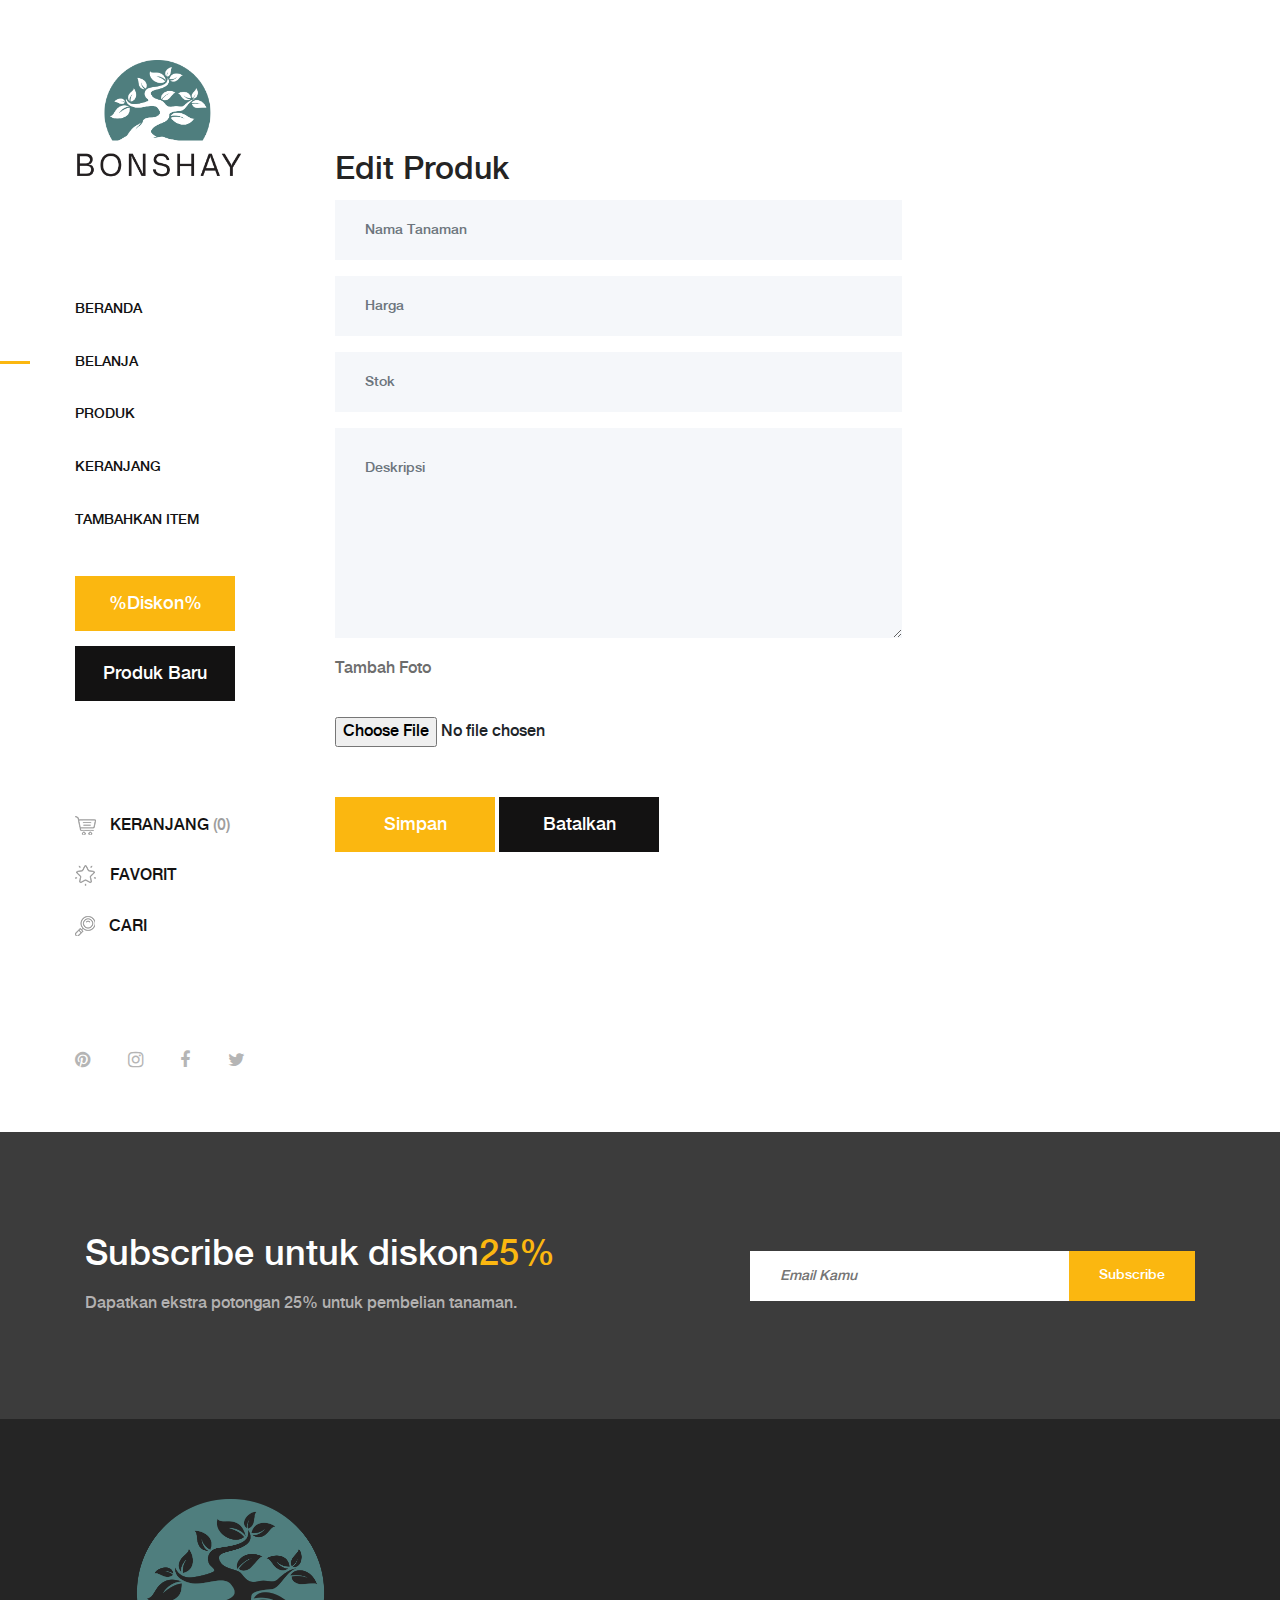
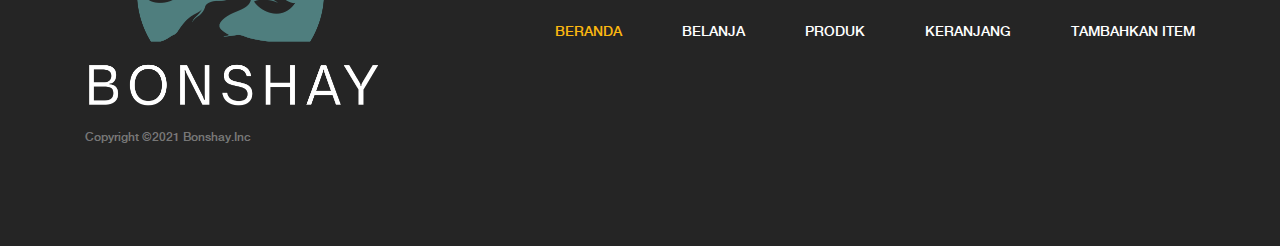
==== commit 5cc41692: "Add files via upload" ====
--- a/bonshay/editplant-seller.html
+++ b/bonshay/editplant-seller.html
@@ -23,6 +23,10 @@
 <style>
     .tambahfoto{
         margin-left:15px;
+    }
+
+    #myFile{
+        margin-left: 15px;
     }
 </style>
 
@@ -79,7 +83,7 @@
                     <li class="active"><a href="shop.html">Belanja</a></li>
                     <li><a href="product-details.html">Produk</a></li>
                     <li><a href="cart.html">Keranjang</a></li>
-                    <li><a href="checkout.html">Pembelian</a></li>
+                    <li><a href="additem-seller.html">Tambahkan Item</a></li>
                 </ul>
             </nav>
             <!-- Button Group -->
@@ -122,17 +126,20 @@
                                         <input type="text" class="form-control" placeholder="Harga" value="">
                                     </div>
                                     <div class="col-12 mb-3">
+                                        <input type="text" class="form-control" placeholder="Stok" value="">
+                                    </div>
+                                    <div class="col-12 mb-3">
                                         <textarea name="comment" class="form-control w-100" id="comment" cols="30" rows="10" placeholder="Deskripsi"></textarea>
                                     </div>
                                     <p class="tambahfoto">Tambah Foto</p>
-                                    <div class="tambahfoto col-12 mb-3"></div>
+                                    <div class="col-12 mb-3" id="tambahfoto"></div>
                                         <form action="">
                                             <input type="file" id="myFile" name="filename">
                                         </form>
                                     </div>
-
                                     <div class="cart-btn mt-50">
-                                        <a href="#" class="btn amado-btn w-50">Simpan</a>
+                                        <a href="#" class="btn amado-btn w-25">Simpan</a>
+                                        <a href="#" class="btn amado-btn active w-25">Batalkan</a>
                                     </div>
 
 
@@ -211,7 +218,7 @@
                                             <a class="nav-link" href="cart.html">Keranjang</a>
                                         </li>
                                         <li class="nav-item">
-                                            <a class="nav-link" href="checkout.html">Pembelian</a>
+                                            <a class="nav-link" href="additem-seller.html">Tambahkan Item</a>
                                         </li>
                                     </ul>
                                 </div>
